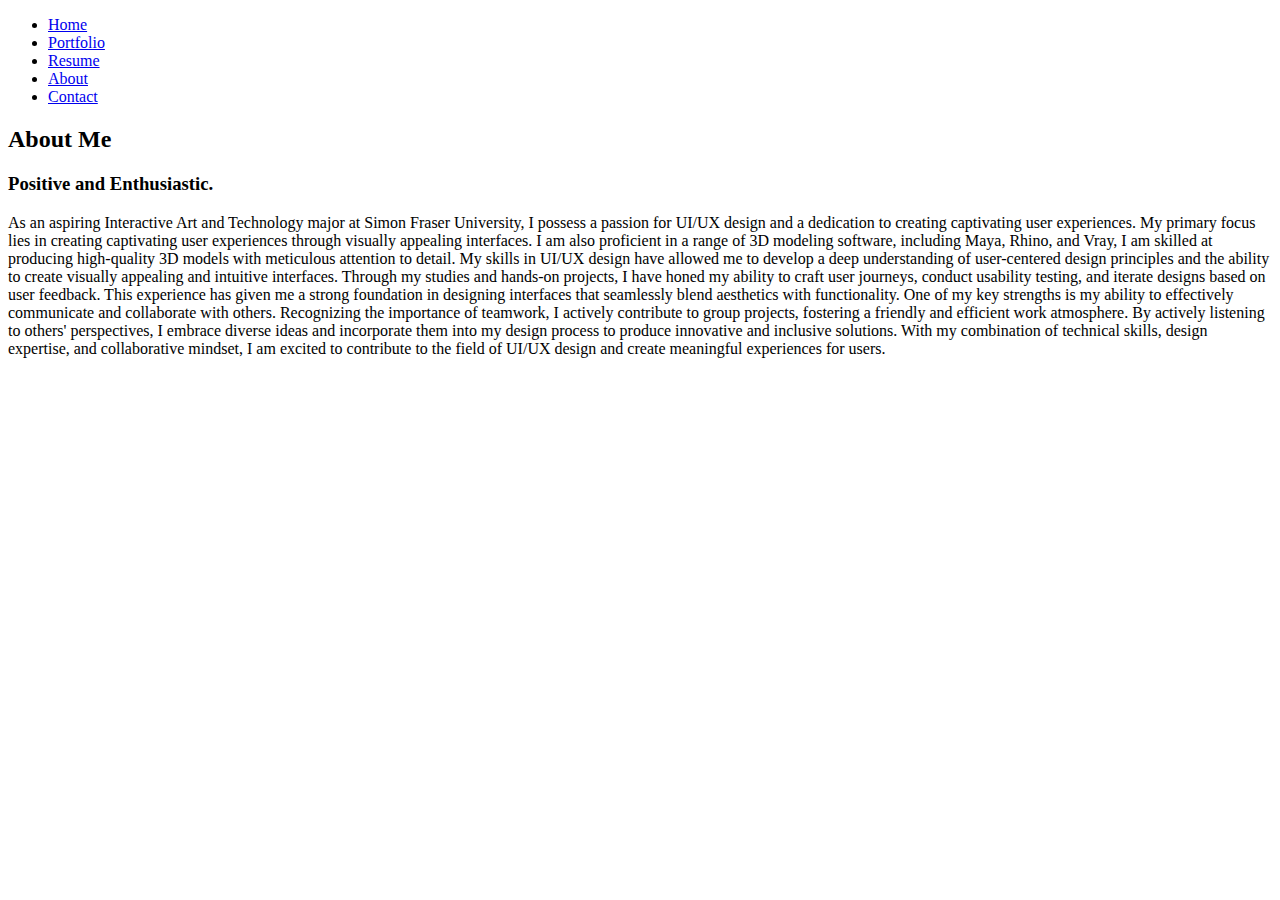
==== index.html @ 44acfde0 "font and color updated for styleguide" ====
<!DOCTYPE html>
<html lang="en">

<head>
    <meta charset="utf-8">
    <!-- Set the meta viewport tag Links to an external site. to ensure your page scales appropriately on mobile devices. -->
    <meta name="viewport" content="width=device-width, initial-scale=1.0">
    <title>Melody Ren Portfolio</title>
    <link rel="stylesheet" href="css/normalize.css">
    <link href="css/main.css" rel="stylesheet">
    <link href="css/styleGuide.css" rel="stylesheet">
    <link href="css/font.css" rel="stylesheet">
</head>

<body>

    <div class="header">
        <nav class="navbar">
            <div class="navbar-main">
                <!-- <div class="navbar-logo">
                    <a href="home.html" class="logo"><img src="../images/logo.png" alt="Logo"></a>
                </div> -->
            </div>
            <div class="menu">
                <ul class="nav-regular">
                    <li><a href="home.html" class="intextLink"><i class="intextLink"></i>Home</a></li>
                    <li><a href="#" class="intextLink"><i class="intextLink"></i>Portfolio</a>
                    </li>
                    <li><a href="#" class="intextLink"><i class="fas fa-building"></i>Resume</a>
                    </li>
                    <li><a href="#" class="intextLink"><i class="fas fa-building"></i>About</a>
                    </li>
                    <li><a href="#" class="intextLink"><i class="fas fa-building"></i>Contact</a>
                    </li>
                </ul>
            </div>
        </nav>
    </div>
    <section>
        <h2>About Me</h2>
        <h3>Positive and Enthusiastic.</h3>
        <p>As an aspiring Interactive Art and Technology major at Simon Fraser University, I possess a passion for UI/UX
            design and a dedication to creating captivating user experiences. My primary focus lies in creating
            captivating user experiences through visually appealing interfaces. I am also proficient in a range of 3D
            modeling software, including Maya, Rhino, and Vray, I am skilled at producing high-quality 3D models with
            meticulous attention to detail. My skills in UI/UX design have allowed me to develop a deep understanding of
            user-centered design principles and the ability to create visually appealing and intuitive interfaces.
            Through my studies and hands-on projects, I have honed my ability to craft user journeys, conduct usability
            testing, and iterate designs based on user feedback. This experience has given me a strong foundation in
            designing interfaces that seamlessly blend aesthetics with functionality. One of my key strengths is my
            ability to effectively communicate and collaborate with others. Recognizing the importance of teamwork, I
            actively contribute to group projects, fostering a friendly and efficient work atmosphere. By actively
            listening to others' perspectives, I embrace diverse ideas and incorporate them into my design process to
            produce innovative and inclusive solutions. With my combination of technical skills, design expertise, and
            collaborative mindset, I am excited to contribute to the field of UI/UX design and create meaningful
            experiences for users.</p>
    </section>
</body>

</html>
---- css/font.css ----
@font-face {
    font-family: Nato;
    src: url(../fonts/Noto_Sans_Cypro_Minoan/NotoSansCyproMinoan-Regular.ttf);
}

@font-face {
    font-family: Poppins;
    src: url(../fonts/Poppins/Poppins-Regular.ttf), url(../fonts/Poppins/Poppins-Black.ttf), url(../fonts/Poppins/Poppins-Light.ttf), url(../fonts/Poppins/Poppins-Medium.ttf);
}
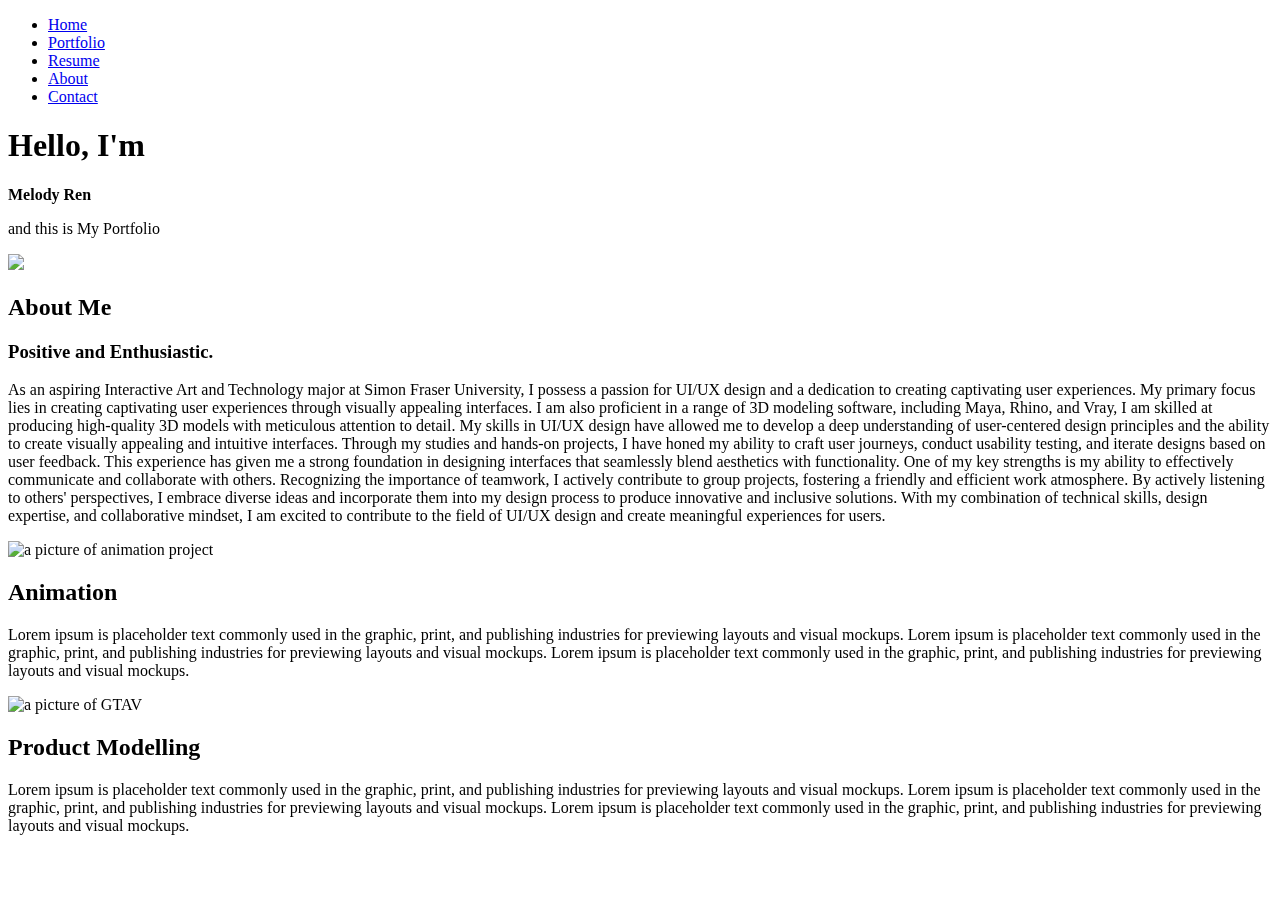
==== commit 9dafe8a6: "Index page filled with about me and project contents" ====
--- a/index.html
+++ b/index.html
@@ -7,9 +7,12 @@
     <meta name="viewport" content="width=device-width, initial-scale=1.0">
     <title>Melody Ren Portfolio</title>
     <link rel="stylesheet" href="css/normalize.css">
-    <link href="css/main.css" rel="stylesheet">
-    <link href="css/styleGuide.css" rel="stylesheet">
+    <link href="../IAT339-P3/css/main.css" rel="stylesheet">
     <link href="css/font.css" rel="stylesheet">
+    <script src="script.js"></script>
+    <!-- <script src="scriptheader.js"></script> -->
+    <link href="https://unpkg.com/aos@2.3.1/dist/aos.css" rel="stylesheet">
+    <script src="https://unpkg.com/aos@2.3.1/dist/aos.js"></script>
 </head>
 
 <body>
@@ -36,25 +39,148 @@
             </div>
         </nav>
     </div>
-    <section>
-        <h2>About Me</h2>
-        <h3>Positive and Enthusiastic.</h3>
-        <p>As an aspiring Interactive Art and Technology major at Simon Fraser University, I possess a passion for UI/UX
-            design and a dedication to creating captivating user experiences. My primary focus lies in creating
-            captivating user experiences through visually appealing interfaces. I am also proficient in a range of 3D
-            modeling software, including Maya, Rhino, and Vray, I am skilled at producing high-quality 3D models with
-            meticulous attention to detail. My skills in UI/UX design have allowed me to develop a deep understanding of
-            user-centered design principles and the ability to create visually appealing and intuitive interfaces.
-            Through my studies and hands-on projects, I have honed my ability to craft user journeys, conduct usability
-            testing, and iterate designs based on user feedback. This experience has given me a strong foundation in
-            designing interfaces that seamlessly blend aesthetics with functionality. One of my key strengths is my
-            ability to effectively communicate and collaborate with others. Recognizing the importance of teamwork, I
-            actively contribute to group projects, fostering a friendly and efficient work atmosphere. By actively
-            listening to others' perspectives, I embrace diverse ideas and incorporate them into my design process to
-            produce innovative and inclusive solutions. With my combination of technical skills, design expertise, and
-            collaborative mindset, I am excited to contribute to the field of UI/UX design and create meaningful
-            experiences for users.</p>
+
+
+    <section class="banner">
+        <div class="banner-video" data-aos="fade-up" data-aos-delay="50" data-aos-duration="600"
+            data-aos-easing="ease-in-out">
+            <div class="header-overlay">
+                <h1 class="header-text">Hello, I'm </h1>
+                <strong class="header-text-strong">Melody&nbsp;Ren</strong>
+                <p>and this is My Portfolio</p>
+
+            </div>
+            <img src="../IAT339-P3/images/cover.jpg">
+        </div>
+
     </section>
+
+
+    <main>
+
+        <div class="intro">
+            <div class="bubble-container" data-aos="fade-up" data-aos-delay="50" data-aos-duration="1000"
+                data-aos-easing="ease-in-out">
+                <div class="bubble bubble-1"></div>
+                <div class="bubble bubble-2"></div>
+                <div class="bubble bubble-3"></div>
+                <div class="bubble bubble-4"></div>
+                <div class="bubble bubble-5"></div>
+                <div class="bubble bubble-6"></div>
+                <div class="bubble bubble-7"></div>
+                <div class="bubble bubble-8"></div>
+                <div class="bubble bubble-9"></div>
+                <div class="bubble bubble-10"></div>
+            </div>
+            <h2 data-aos="fade-up" data-aos-delay="50" data-aos-duration="1000" data-aos-easing="ease-in-out">About
+                Me</h2>
+            <h3 data-aos="fade-up" data-aos-delay="200" data-aos-duration="1000" data-aos-easing="ease-in-out">Positive and Enthusiastic.</h3>
+            <p data-aos="fade-up" data-aos-delay="500" data-aos-duration="1000" data-aos-easing="ease-in-out">
+                As an aspiring Interactive Art and Technology major at Simon Fraser University, I possess a passion for
+                UI/UX design and a dedication to creating captivating user experiences. My primary focus lies in
+                creating captivating user experiences through visually appealing interfaces. I am also proficient in a
+                range of 3D modeling software, including Maya, Rhino, and Vray, I am skilled at producing high-quality
+                3D models with meticulous attention to detail.
+
+                My skills in UI/UX design have allowed me to develop a deep understanding of user-centered design
+                principles and the ability to create visually appealing and intuitive interfaces. Through my studies and
+                hands-on projects, I have honed my ability to craft user journeys, conduct usability testing, and
+                iterate designs based on user feedback. This experience has given me a strong foundation in designing
+                interfaces that seamlessly blend aesthetics with functionality.
+
+                One of my key strengths is my ability to effectively communicate and collaborate with others.
+                Recognizing the importance of teamwork, I actively contribute to group projects, fostering a friendly
+                and efficient work atmosphere. By actively listening to others' perspectives, I embrace diverse ideas
+                and incorporate them into my design process to produce innovative and inclusive solutions. With my
+                combination of technical skills, design expertise, and collaborative mindset, I am excited to contribute
+                to the field of UI/UX design and create meaningful experiences for users.
+            </p>
+        </div>
+
+
+        <div>
+            <div class="line"></div>
+            <section>
+                <div class="zigzag-section">
+                    <div class="zigzag-image">
+                        <div data-aos="fade-up-right" data-aos-delay="50" data-aos-duration="1000"
+                            data-aos-easing="ease-in-out">
+                            <img src="../IAT339-P3/images/343Cover.png" alt="a picture of animation project">
+                        </div>
+                    </div>
+                    <div class="zigzag-text">
+                        <div class="zigzag-text-header">
+                            <div data-aos="fade-up-left" data-aos-delay="50" data-aos-duration="1000"
+                                data-aos-easing="ease-in-out">
+                                <div class="bubble-container">
+                                    <div class="bubble bubble-1"></div>
+                                    <div class="bubble bubble-2"></div>
+                                    <div class="bubble bubble-3"></div>
+                                    <div class="bubble bubble-4"></div>
+                                    <div class="bubble bubble-5"></div>
+                                    <div class="bubble bubble-6"></div>
+                                    <div class="bubble bubble-7"></div>
+                                    <div class="bubble bubble-8"></div>
+                                    <div class="bubble bubble-9"></div>
+                                    <div class="bubble bubble-10"></div>
+                                </div>
+                                <h2>Animation</h2>
+                                <div>
+                                    <p> Lorem ipsum is placeholder text commonly used in the graphic, print, and
+                                        publishing industries for previewing layouts and visual mockups.
+                                        Lorem ipsum is placeholder text commonly used in the graphic, print, and
+                                        publishing industries for previewing layouts and visual mockups.
+                                        Lorem ipsum is placeholder text commonly used in the graphic, print, and
+                                        publishing industries for previewing layouts and visual mockups.</p>
+                                </div>
+                            </div>
+                        </div>
+                    </div>
+                </div>
+
+
+                <div class="zigzag-section">
+                    <div class="zigzag-image2">
+                        <div data-aos="fade-up-left" data-aos-delay="50" data-aos-duration="1000"
+                            data-aos-easing="ease-in-out">
+                            <img src="../IAT339-P3/images/Pavilion.png" alt="a picture of GTAV">
+                        </div>
+                    </div>
+                    <div class="zigzag-text2">
+                        <div data-aos="fade-up-right" data-aos-delay="50" data-aos-duration="1000"
+                            data-aos-easing="ease-in-out">
+                            <div class="bubble-container">
+                                <div class="bubble2 bubble-1"></div>
+                                <div class="bubble2 bubble-2"></div>
+                                <div class="bubble2 bubble-3"></div>
+                                <div class="bubble2 bubble-4"></div>
+                                <div class="bubble2 bubble-5"></div>
+                                <div class="bubble2 bubble-6"></div>
+                                <div class="bubble2 bubble-7"></div>
+                                <div class="bubble2 bubble-8"></div>
+                                <div class="bubble2 bubble-9"></div>
+                                <div class="bubble2 bubble-10"></div>
+                            </div>
+                            <h2>Product Modelling</h2>
+                            <p> Lorem ipsum is placeholder text commonly used in the graphic, print, and publishing
+                                industries for previewing layouts and visual mockups.
+                                Lorem ipsum is placeholder text commonly used in the graphic, print, and publishing
+                                industries for previewing layouts and visual mockups.
+                                Lorem ipsum is placeholder text commonly used in the graphic, print, and publishing
+                                industries for previewing layouts and visual mockups.
+                            </p>
+                        </div>
+                    </div>
+                </div>
+            </section>
+        </div>
+    </main>
+
+
+    <script src="https://unpkg.com/aos@2.3.1/dist/aos.js"></script>
+    <script>
+        AOS.init();
+    </script>
 </body>
 
 </html>--- a/css/font.css
+++ b/css/font.css
@@ -6,4 +6,9 @@
 @font-face {
     font-family: Poppins;
     src: url(../fonts/Poppins/Poppins-Regular.ttf), url(../fonts/Poppins/Poppins-Black.ttf), url(../fonts/Poppins/Poppins-Light.ttf), url(../fonts/Poppins/Poppins-Medium.ttf);
+}
+
+@font-face {
+    font-family: PoppinsBlack;
+    src: url(../fonts/Poppins/Poppins-Black.ttf);
 }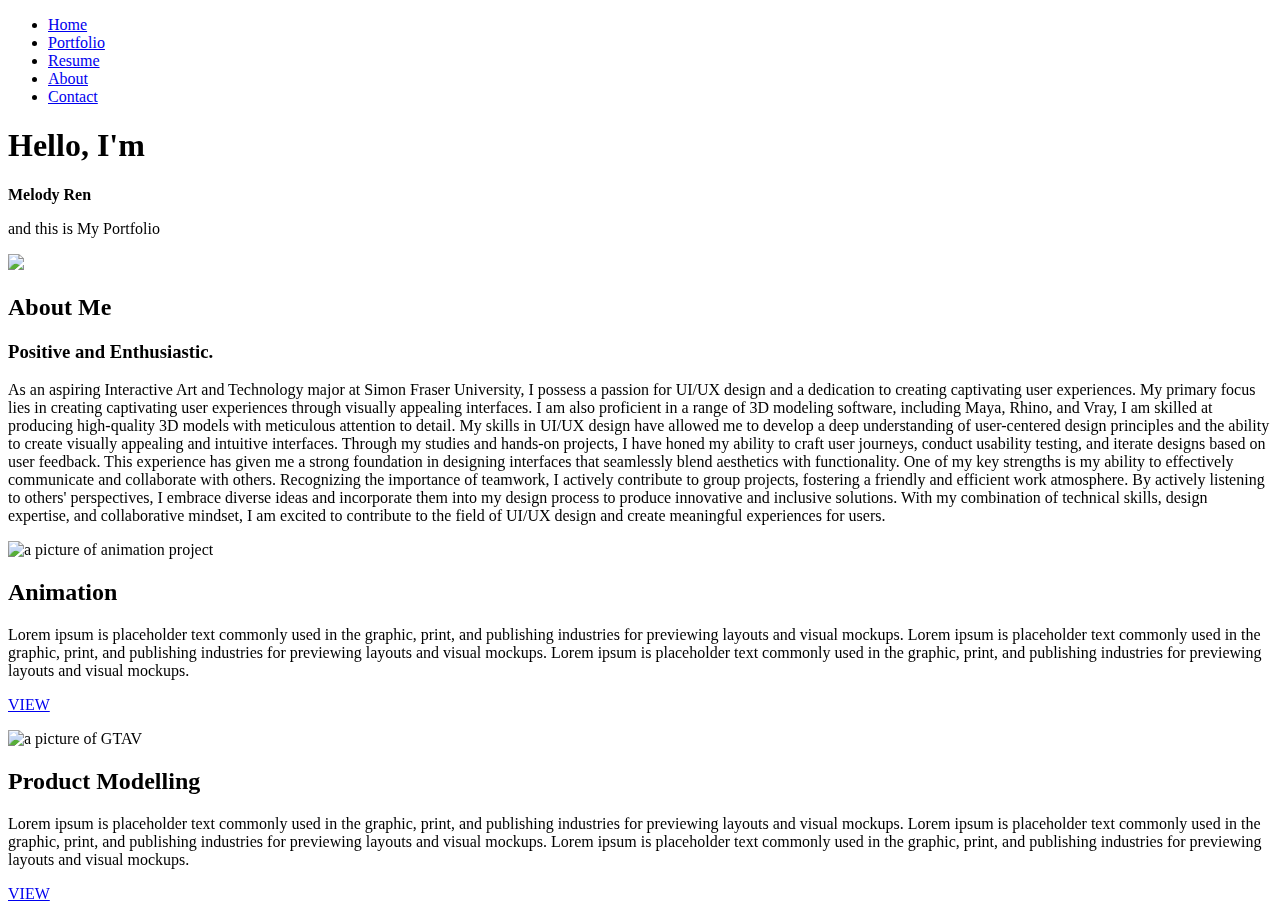
==== commit f06a76b2: "index page filled with animation and buttons" ====
--- a/index.html
+++ b/index.html
@@ -133,6 +133,7 @@
                                         Lorem ipsum is placeholder text commonly used in the graphic, print, and
                                         publishing industries for previewing layouts and visual mockups.</p>
                                 </div>
+                                <a href="../IAT339-P3/pages/ModellingMaya.html" class="bubble-btn"><P>VIEW</P></a>
                             </div>
                         </div>
                     </div>
@@ -169,6 +170,7 @@
                                 Lorem ipsum is placeholder text commonly used in the graphic, print, and publishing
                                 industries for previewing layouts and visual mockups.
                             </p>
+                            <a href="../IAT339-P3/pages/Pavillion.html" class="bubble-btn"><P>VIEW</P></a>
                         </div>
                     </div>
                 </div>
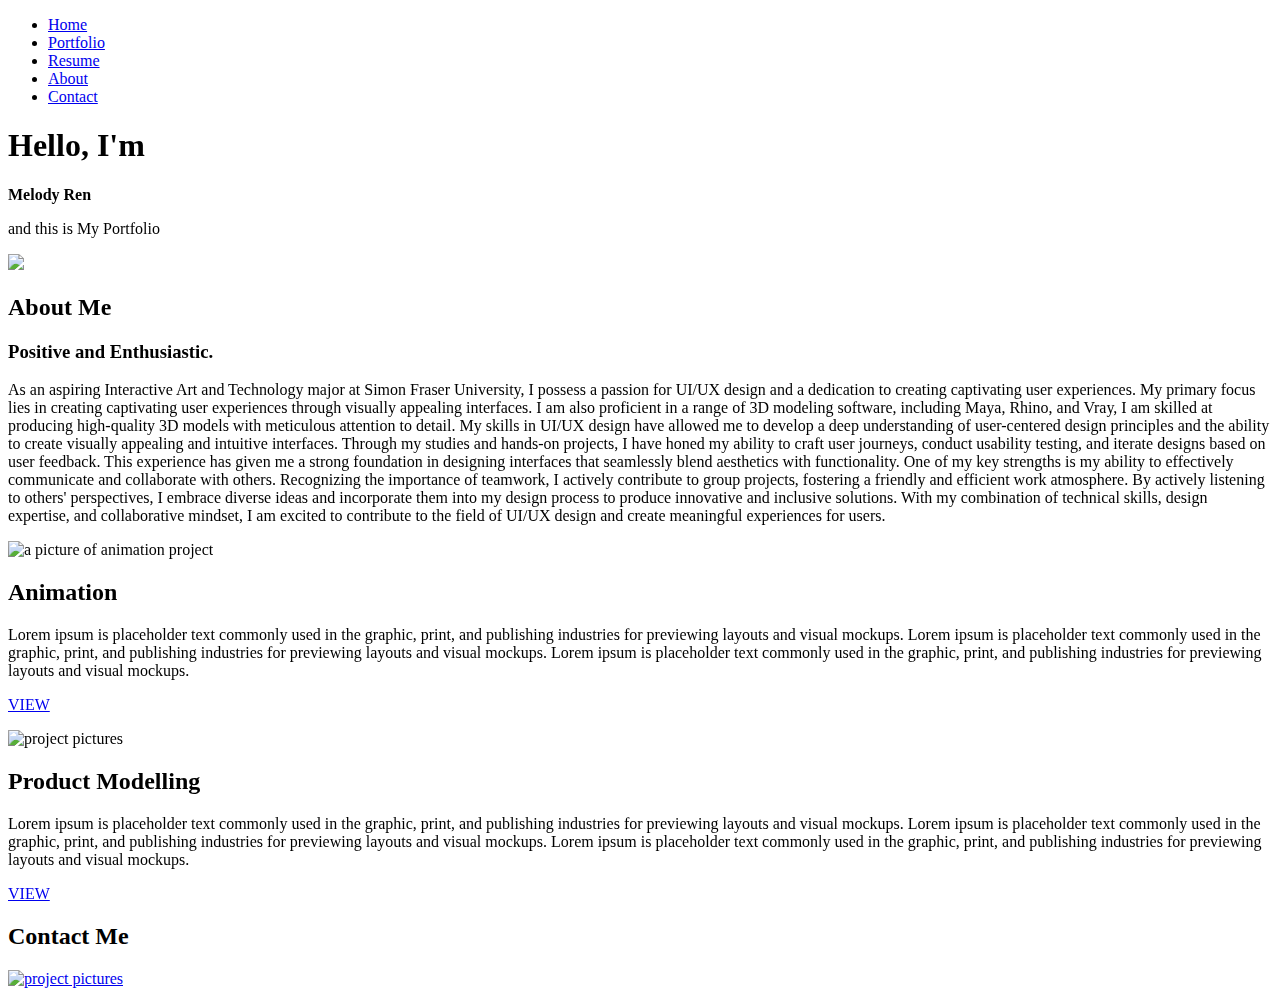
==== commit 02a1d211: "contact me section added" ====
--- a/index.html
+++ b/index.html
@@ -9,6 +9,7 @@
     <link rel="stylesheet" href="css/normalize.css">
     <link href="../IAT339-P3/css/main.css" rel="stylesheet">
     <link href="css/font.css" rel="stylesheet">
+    <link href="../IAT339-P3/css/homepage.css" rel="stylesheet">
     <script src="script.js"></script>
     <!-- <script src="scriptheader.js"></script> -->
     <link href="https://unpkg.com/aos@2.3.1/dist/aos.css" rel="stylesheet">
@@ -57,6 +58,46 @@
 
 
     <main>
+        <!-- 
+        <div class="portfolio">
+            <div class="project1">
+                <img src="../IAT339-P3/images/343 rendered oven with cat.png" alt="Project 1">
+                <div class="details">
+                    <h3>Project 1</h3>
+                    <p>This is a detailed explanation of Project 1.</p>
+                </div>
+            </div>
+            <div class="project2">
+                <img src="../IAT339-P3/images/Pavilion.png" alt="Project 2">
+                <div class="details">
+                    <h3>Project 2</h3>
+                    <p>This is a detailed explanation of Project 2.</p>
+                </div>
+            </div>
+            <div class="connect">
+                <img src="../IAT339-P3/images/Pavilion.png" alt="Project 2">
+                <div class="details">
+                    <h3>Project 2</h3>
+                    <p>This is a detailed explanation of Project 2.</p>
+                </div>
+            </div>
+            <div class="about">
+                <img src="../IAT339-P3/images/Pavilion.png" alt="Project 2">
+                <div class="details">
+                    <h3>Project 2</h3>
+                    <p>This is a detailed explanation of Project 2.</p>
+                </div>
+            </div>
+            <div class="middle">
+                <img src="../IAT339-P3/images/Pavilion.png" alt="Project 2">
+                <div class="details">
+                    <h3>Project 2</h3>
+                    <p>This is a detailed explanation of Project 2.</p>
+                </div>
+            </div>
+        </div> -->
+
+
 
         <div class="intro">
             <div class="bubble-container" data-aos="fade-up" data-aos-delay="50" data-aos-duration="1000"
@@ -74,7 +115,8 @@
             </div>
             <h2 data-aos="fade-up" data-aos-delay="50" data-aos-duration="1000" data-aos-easing="ease-in-out">About
                 Me</h2>
-            <h3 data-aos="fade-up" data-aos-delay="200" data-aos-duration="1000" data-aos-easing="ease-in-out">Positive and Enthusiastic.</h3>
+            <h3 data-aos="fade-up" data-aos-delay="200" data-aos-duration="1000" data-aos-easing="ease-in-out">Positive
+                and Enthusiastic.</h3>
             <p data-aos="fade-up" data-aos-delay="500" data-aos-duration="1000" data-aos-easing="ease-in-out">
                 As an aspiring Interactive Art and Technology major at Simon Fraser University, I possess a passion for
                 UI/UX design and a dedication to creating captivating user experiences. My primary focus lies in
@@ -133,7 +175,9 @@
                                         Lorem ipsum is placeholder text commonly used in the graphic, print, and
                                         publishing industries for previewing layouts and visual mockups.</p>
                                 </div>
-                                <a href="../IAT339-P3/pages/ModellingMaya.html" class="bubble-btn"><P>VIEW</P></a>
+                                <a href="../IAT339-P3/pages/ModellingMaya.html" class="bubble-btn">
+                                    <P>VIEW</P>
+                                </a>
                             </div>
                         </div>
                     </div>
@@ -144,7 +188,7 @@
                     <div class="zigzag-image2">
                         <div data-aos="fade-up-left" data-aos-delay="50" data-aos-duration="1000"
                             data-aos-easing="ease-in-out">
-                            <img src="../IAT339-P3/images/Pavilion.png" alt="a picture of GTAV">
+                            <img src="../IAT339-P3/images/Pavilion.png" alt="project pictures">
                         </div>
                     </div>
                     <div class="zigzag-text2">
@@ -170,12 +214,24 @@
                                 Lorem ipsum is placeholder text commonly used in the graphic, print, and publishing
                                 industries for previewing layouts and visual mockups.
                             </p>
-                            <a href="../IAT339-P3/pages/Pavillion.html" class="bubble-btn"><P>VIEW</P></a>
+                            <a href="../IAT339-P3/pages/Pavillion.html" class="bubble-btn">
+                                <P>VIEW</P>
+                            </a>
                         </div>
                     </div>
                 </div>
             </section>
         </div>
+
+
+        <div class="contact">
+            <h2>Contact Me</h2>
+            <div>
+                <a href="https://www.linkedin.com/in/melody-r-656ab51b7/"><img src="../IAT339-P3/images/linkedin.png" alt="project pictures"></a>
+            </div>
+        </div>
+
+
     </main>
 
 
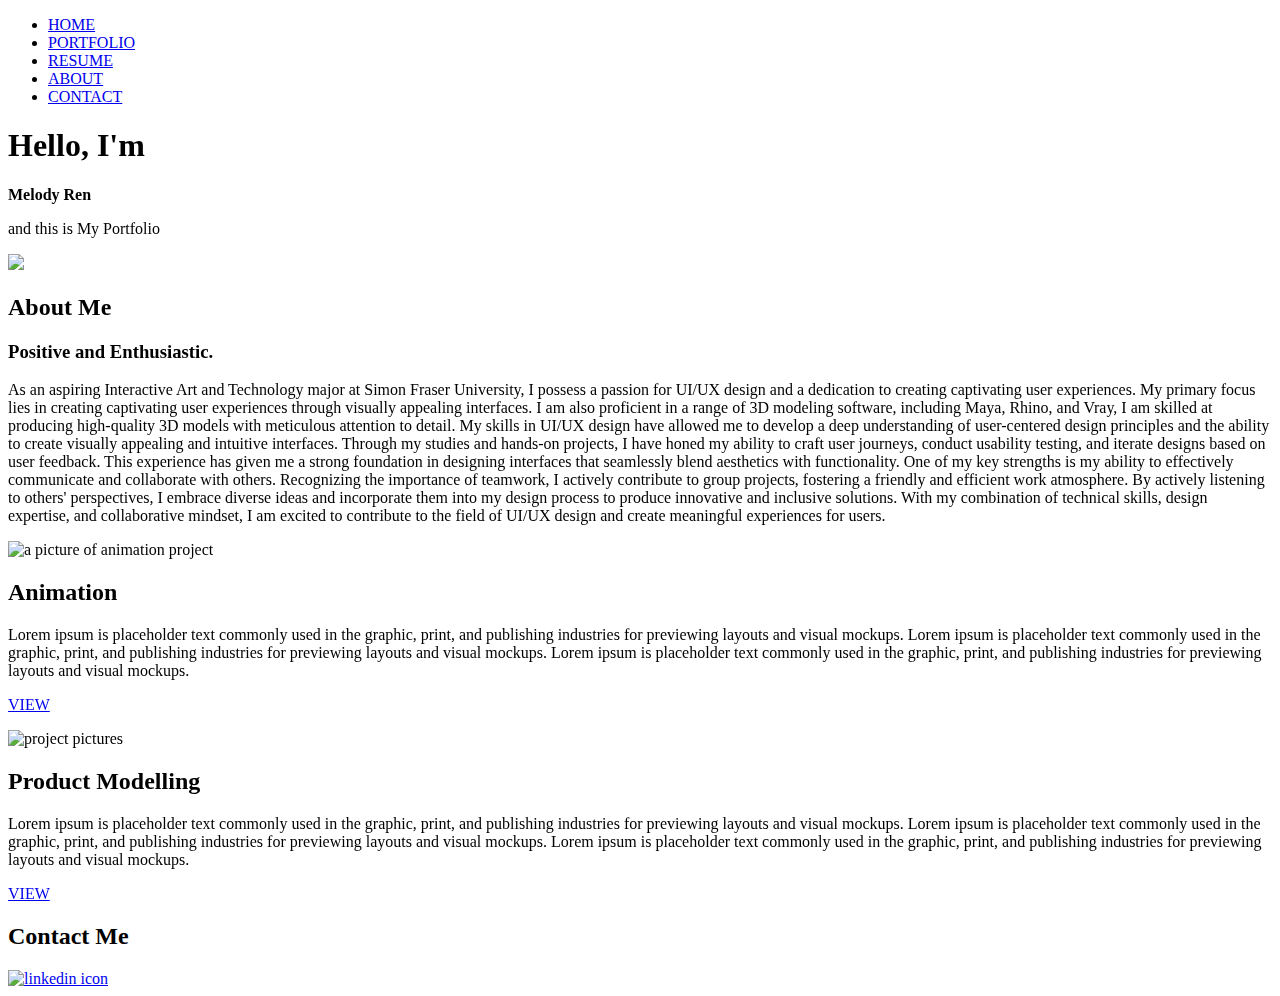
==== commit 4ea8306a: "modelling project page finished" ====
--- a/index.html
+++ b/index.html
@@ -27,14 +27,14 @@
             </div>
             <div class="menu">
                 <ul class="nav-regular">
-                    <li><a href="home.html" class="intextLink"><i class="intextLink"></i>Home</a></li>
-                    <li><a href="#" class="intextLink"><i class="intextLink"></i>Portfolio</a>
-                    </li>
-                    <li><a href="#" class="intextLink"><i class="fas fa-building"></i>Resume</a>
-                    </li>
-                    <li><a href="#" class="intextLink"><i class="fas fa-building"></i>About</a>
-                    </li>
-                    <li><a href="#" class="intextLink"><i class="fas fa-building"></i>Contact</a>
+                    <li><a href="home.html" class="intextLink"><i class="intextLink"></i>HOME</a></li>
+                    <li><a href="#" class="intextLink"><i class="intextLink"></i>PORTFOLIO</a>
+                    </li>
+                    <li><a href="#" class="intextLink"><i class="fas fa-building"></i>RESUME</a>
+                    </li>
+                    <li><a href="#" class="intextLink"><i class="fas fa-building"></i>ABOUT</a>
+                    </li>
+                    <li><a href="#" class="intextLink"><i class="fas fa-building"></i>CONTACT</a>
                     </li>
                 </ul>
             </div>
@@ -227,7 +227,7 @@
         <div class="contact">
             <h2>Contact Me</h2>
             <div>
-                <a href="https://www.linkedin.com/in/melody-r-656ab51b7/"><img src="../IAT339-P3/images/linkedin.png" alt="project pictures"></a>
+                <a href="https://www.linkedin.com/in/melody-r-656ab51b7/"><img src="../IAT339-P3/images/linkedin.png" alt="linkedin icon"></a>
             </div>
         </div>
 
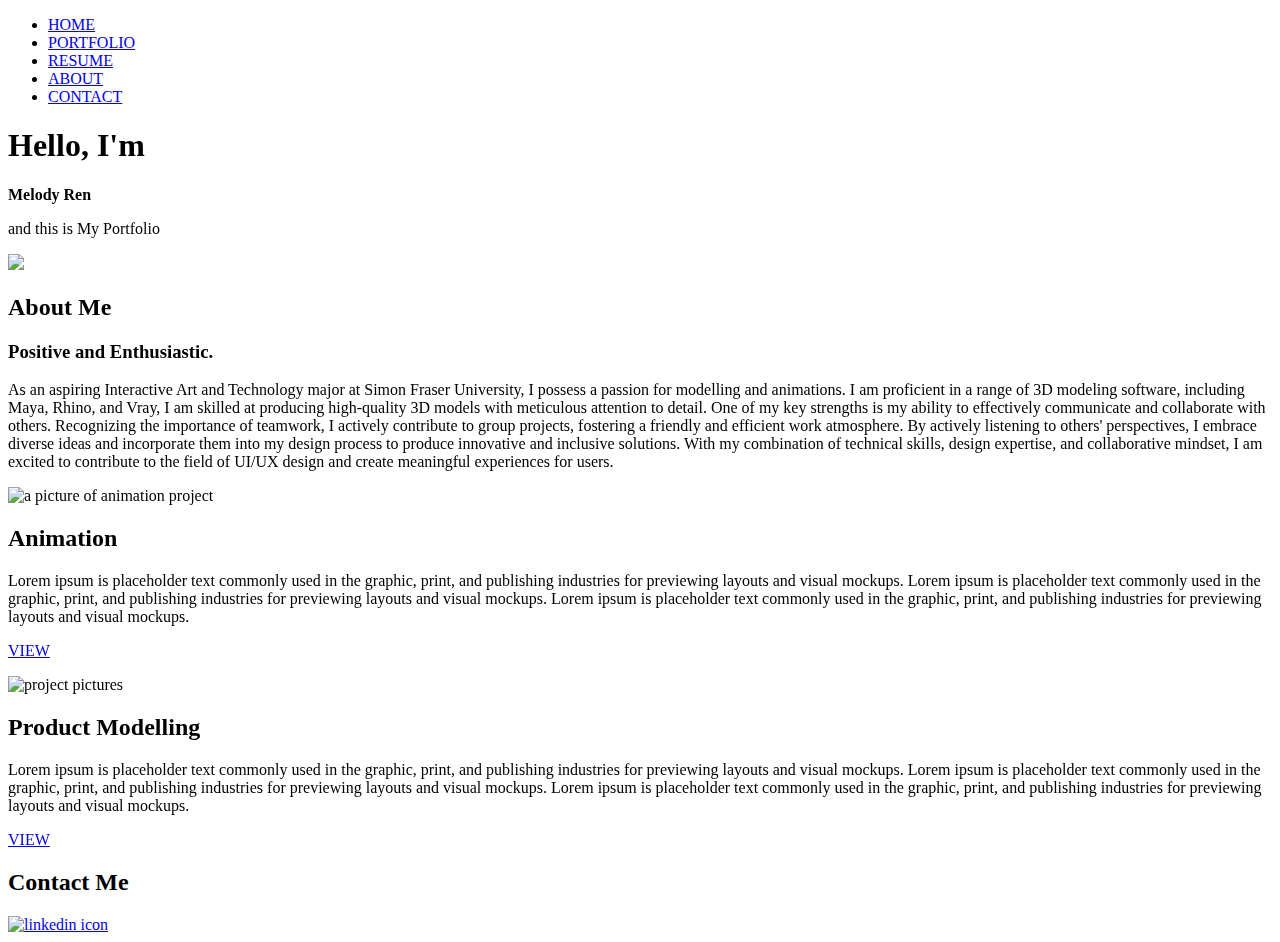
==== commit dbe7e4d2: "pavilion page finished" ====
--- a/index.html
+++ b/index.html
@@ -119,16 +119,9 @@
                 and Enthusiastic.</h3>
             <p data-aos="fade-up" data-aos-delay="500" data-aos-duration="1000" data-aos-easing="ease-in-out">
                 As an aspiring Interactive Art and Technology major at Simon Fraser University, I possess a passion for
-                UI/UX design and a dedication to creating captivating user experiences. My primary focus lies in
-                creating captivating user experiences through visually appealing interfaces. I am also proficient in a
-                range of 3D modeling software, including Maya, Rhino, and Vray, I am skilled at producing high-quality
+                modelling and animations. I am proficient in a range of 3D modeling software, including Maya, Rhino, and
+                Vray, I am skilled at producing high-quality
                 3D models with meticulous attention to detail.
-
-                My skills in UI/UX design have allowed me to develop a deep understanding of user-centered design
-                principles and the ability to create visually appealing and intuitive interfaces. Through my studies and
-                hands-on projects, I have honed my ability to craft user journeys, conduct usability testing, and
-                iterate designs based on user feedback. This experience has given me a strong foundation in designing
-                interfaces that seamlessly blend aesthetics with functionality.
 
                 One of my key strengths is my ability to effectively communicate and collaborate with others.
                 Recognizing the importance of teamwork, I actively contribute to group projects, fostering a friendly
@@ -227,7 +220,8 @@
         <div class="contact">
             <h2>Contact Me</h2>
             <div>
-                <a href="https://www.linkedin.com/in/melody-r-656ab51b7/"><img src="../IAT339-P3/images/linkedin.png" alt="linkedin icon"></a>
+                <a href="https://www.linkedin.com/in/melody-r-656ab51b7/"><img src="../IAT339-P3/images/linkedin.png"
+                        alt="linkedin icon"></a>
             </div>
         </div>
 
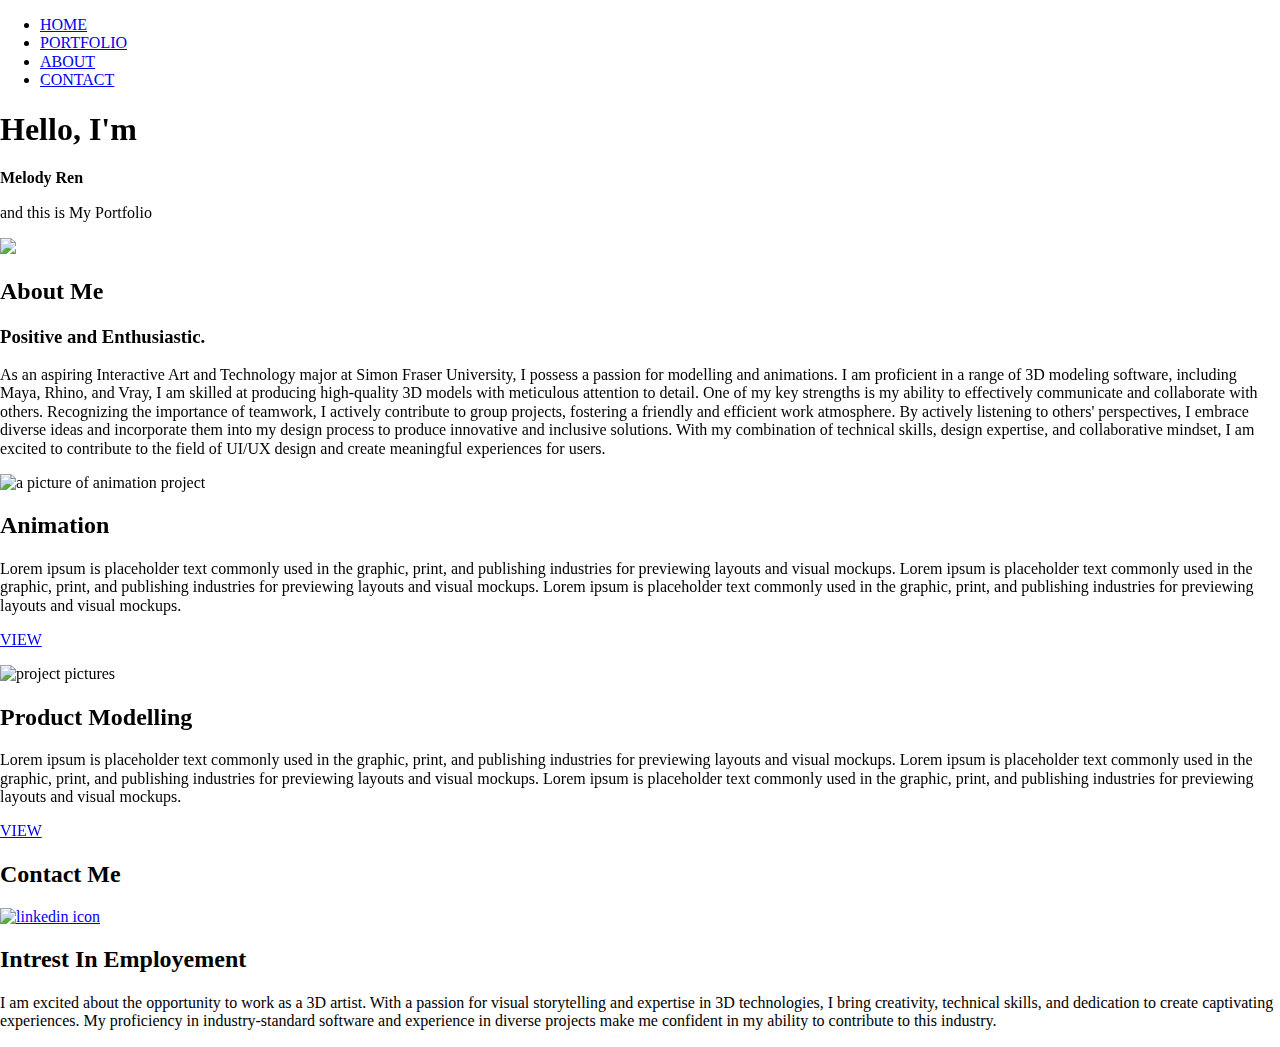
==== commit 0324ffbe: "main page responsiveness created" ====
--- a/index.html
+++ b/index.html
@@ -20,17 +20,10 @@
 
     <div class="header">
         <nav class="navbar">
-            <div class="navbar-main">
-                <!-- <div class="navbar-logo">
-                    <a href="home.html" class="logo"><img src="../images/logo.png" alt="Logo"></a>
-                </div> -->
-            </div>
             <div class="menu">
                 <ul class="nav-regular">
                     <li><a href="home.html" class="intextLink"><i class="intextLink"></i>HOME</a></li>
                     <li><a href="#" class="intextLink"><i class="intextLink"></i>PORTFOLIO</a>
-                    </li>
-                    <li><a href="#" class="intextLink"><i class="fas fa-building"></i>RESUME</a>
                     </li>
                     <li><a href="#" class="intextLink"><i class="fas fa-building"></i>ABOUT</a>
                     </li>
@@ -199,7 +192,7 @@
                                 <div class="bubble2 bubble-9"></div>
                                 <div class="bubble2 bubble-10"></div>
                             </div>
-                            <h2>Product Modelling</h2>
+                            <h2>Product&nbsp;Modelling</h2>
                             <p> Lorem ipsum is placeholder text commonly used in the graphic, print, and publishing
                                 industries for previewing layouts and visual mockups.
                                 Lorem ipsum is placeholder text commonly used in the graphic, print, and publishing
@@ -225,6 +218,17 @@
             </div>
         </div>
 
+        <div class="contact">
+            <h2>Intrest In Employement</h2>
+            <div>
+                <p>I am excited about the opportunity to work as a 3D artist. With a passion for
+                    visual storytelling and expertise in 3D technologies, I bring creativity, technical skills, and
+                    dedication to create captivating experiences. My proficiency in industry-standard software and
+                    experience in diverse projects make me confident in my ability to contribute to this industry.
+                </p>
+            </div>
+        </div>
+
 
     </main>
 
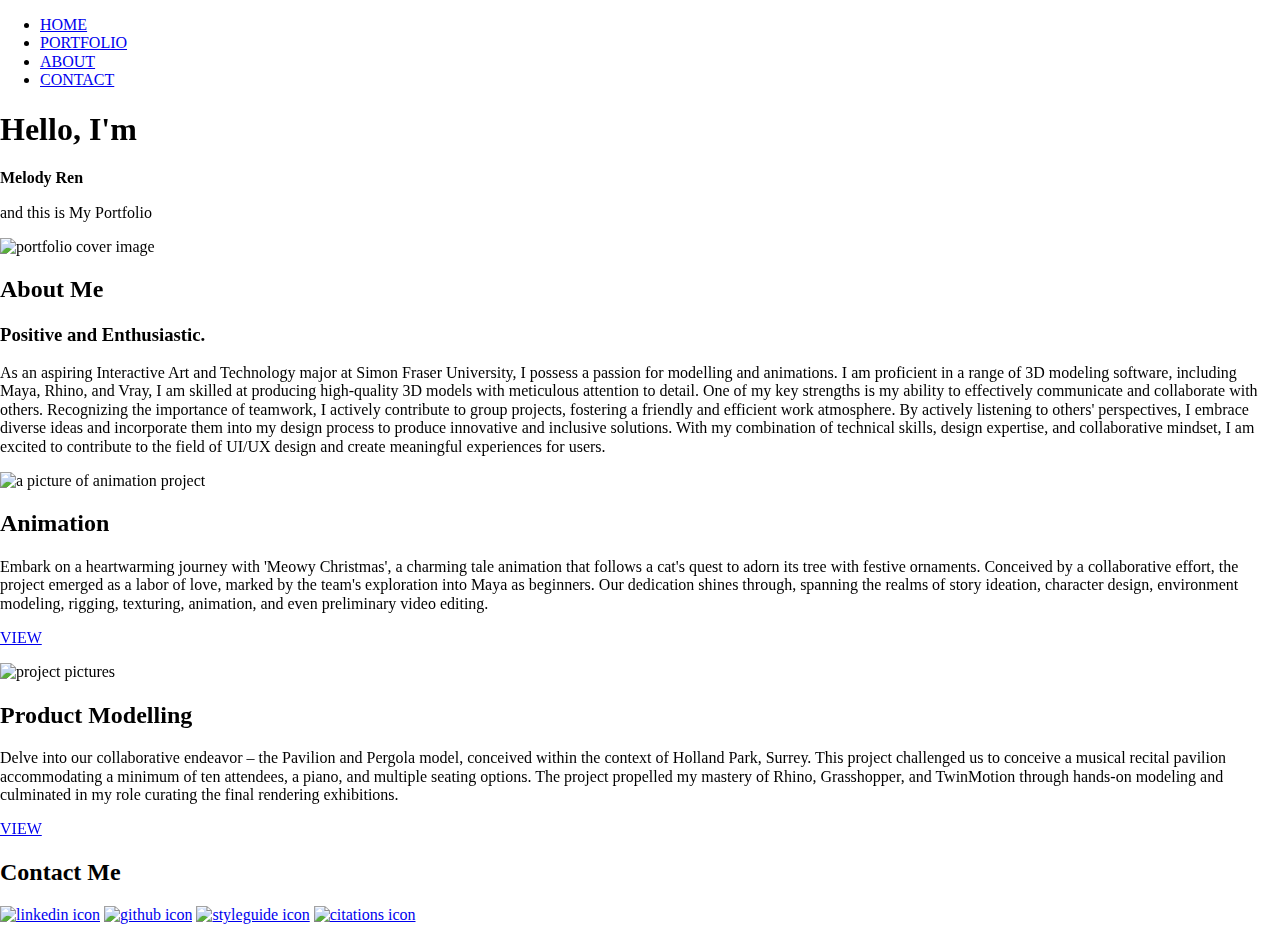
==== commit f7212c98: "11" ====
--- a/index.html
+++ b/index.html
@@ -3,7 +3,6 @@
 
 <head>
     <meta charset="utf-8">
-    <!-- Set the meta viewport tag Links to an external site. to ensure your page scales appropriately on mobile devices. -->
     <meta name="viewport" content="width=device-width, initial-scale=1.0">
     <title>Melody Ren Portfolio</title>
     <link rel="stylesheet" href="css/normalize.css">
@@ -17,17 +16,19 @@
 </head>
 
 <body>
-
     <div class="header">
         <nav class="navbar">
             <div class="menu">
                 <ul class="nav-regular">
-                    <li><a href="home.html" class="intextLink"><i class="intextLink"></i>HOME</a></li>
-                    <li><a href="#" class="intextLink"><i class="intextLink"></i>PORTFOLIO</a>
+                    <li><a href="../IAT339-P3/index.html" class="intextLink"><i class="intextLink"></i>HOME</a></li>
+                    <li><a href="../IAT339-P3/index.html#portfolio" class="intextLink"><i
+                                class="intextLink"></i>PORTFOLIO</a>
                     </li>
-                    <li><a href="#" class="intextLink"><i class="fas fa-building"></i>ABOUT</a>
+                    <li><a href="../IAT339-P3/index.html#about" class="intextLink"><i
+                                class="fas fa-building"></i>ABOUT</a>
                     </li>
-                    <li><a href="#" class="intextLink"><i class="fas fa-building"></i>CONTACT</a>
+                    <li><a href="../IAT339-P3/index.html#contact" class="intextLink"><i
+                                class="fas fa-building"></i>CONTACT</a>
                     </li>
                 </ul>
             </div>
@@ -44,55 +45,14 @@
                 <p>and this is My Portfolio</p>
 
             </div>
-            <img src="../IAT339-P3/images/cover.jpg">
+            <img src="../IAT339-P3/images/cover.jpg" alt="portfolio cover image">
         </div>
 
     </section>
 
 
     <main>
-        <!-- 
-        <div class="portfolio">
-            <div class="project1">
-                <img src="../IAT339-P3/images/343 rendered oven with cat.png" alt="Project 1">
-                <div class="details">
-                    <h3>Project 1</h3>
-                    <p>This is a detailed explanation of Project 1.</p>
-                </div>
-            </div>
-            <div class="project2">
-                <img src="../IAT339-P3/images/Pavilion.png" alt="Project 2">
-                <div class="details">
-                    <h3>Project 2</h3>
-                    <p>This is a detailed explanation of Project 2.</p>
-                </div>
-            </div>
-            <div class="connect">
-                <img src="../IAT339-P3/images/Pavilion.png" alt="Project 2">
-                <div class="details">
-                    <h3>Project 2</h3>
-                    <p>This is a detailed explanation of Project 2.</p>
-                </div>
-            </div>
-            <div class="about">
-                <img src="../IAT339-P3/images/Pavilion.png" alt="Project 2">
-                <div class="details">
-                    <h3>Project 2</h3>
-                    <p>This is a detailed explanation of Project 2.</p>
-                </div>
-            </div>
-            <div class="middle">
-                <img src="../IAT339-P3/images/Pavilion.png" alt="Project 2">
-                <div class="details">
-                    <h3>Project 2</h3>
-                    <p>This is a detailed explanation of Project 2.</p>
-                </div>
-            </div>
-        </div> -->
-
-
-
-        <div class="intro">
+        <div class="intro" id="about">
             <div class="bubble-container" data-aos="fade-up" data-aos-delay="50" data-aos-duration="1000"
                 data-aos-easing="ease-in-out">
                 <div class="bubble bubble-1"></div>
@@ -126,8 +86,7 @@
         </div>
 
 
-        <div>
-            <div class="line"></div>
+        <div id="portfolio">
             <section>
                 <div class="zigzag-section">
                     <div class="zigzag-image">
@@ -154,12 +113,14 @@
                                 </div>
                                 <h2>Animation</h2>
                                 <div>
-                                    <p> Lorem ipsum is placeholder text commonly used in the graphic, print, and
-                                        publishing industries for previewing layouts and visual mockups.
-                                        Lorem ipsum is placeholder text commonly used in the graphic, print, and
-                                        publishing industries for previewing layouts and visual mockups.
-                                        Lorem ipsum is placeholder text commonly used in the graphic, print, and
-                                        publishing industries for previewing layouts and visual mockups.</p>
+                                    <p> Embark on a heartwarming journey with 'Meowy Christmas', a charming tale
+                                        animation that
+                                        follows a cat's quest to adorn its tree with festive ornaments. Conceived by a
+                                        collaborative effort, the project emerged as a labor of love, marked by the
+                                        team's
+                                        exploration into Maya as beginners. Our dedication shines through, spanning
+                                        the realms of story ideation, character design, environment modeling, rigging,
+                                        texturing, animation, and even preliminary video editing.</p>
                                 </div>
                                 <a href="../IAT339-P3/pages/ModellingMaya.html" class="bubble-btn">
                                     <P>VIEW</P>
@@ -193,12 +154,11 @@
                                 <div class="bubble2 bubble-10"></div>
                             </div>
                             <h2>Product&nbsp;Modelling</h2>
-                            <p> Lorem ipsum is placeholder text commonly used in the graphic, print, and publishing
-                                industries for previewing layouts and visual mockups.
-                                Lorem ipsum is placeholder text commonly used in the graphic, print, and publishing
-                                industries for previewing layouts and visual mockups.
-                                Lorem ipsum is placeholder text commonly used in the graphic, print, and publishing
-                                industries for previewing layouts and visual mockups.
+                            <p> Delve into our collaborative endeavor – the Pavilion and Pergola model, conceived within the
+                                context of Holland Park, Surrey. This project challenged us to conceive a musical
+                                recital pavilion accommodating a minimum of ten attendees, a piano, and multiple seating
+                                options. The project propelled my mastery of Rhino, Grasshopper, and TwinMotion through hands-on
+                                modeling and culminated in my role curating the final rendering exhibitions.
                             </p>
                             <a href="../IAT339-P3/pages/Pavillion.html" class="bubble-btn">
                                 <P>VIEW</P>
@@ -210,24 +170,20 @@
         </div>
 
 
-        <div class="contact">
+        <div class="contact" id="contact">
             <h2>Contact Me</h2>
-            <div>
+            <div class="contact-container">
                 <a href="https://www.linkedin.com/in/melody-r-656ab51b7/"><img src="../IAT339-P3/images/linkedin.png"
                         alt="linkedin icon"></a>
+                <a href="https://github.com/DT1N747/IAT339-P3"><img src="../IAT339-P3/images/github.png"
+                        alt="github icon"></a>
+                <a href="../IAT339-P3/styleguide.html"><img src="../IAT339-P3/images/styleguide.png"
+                        alt="styleguide icon"></a>
+                <a href="../IAT339-P3/styleguide.html#citations"><img src="../IAT339-P3/images/citation.png"
+                        alt="citations icon"></a>
             </div>
         </div>
 
-        <div class="contact">
-            <h2>Intrest In Employement</h2>
-            <div>
-                <p>I am excited about the opportunity to work as a 3D artist. With a passion for
-                    visual storytelling and expertise in 3D technologies, I bring creativity, technical skills, and
-                    dedication to create captivating experiences. My proficiency in industry-standard software and
-                    experience in diverse projects make me confident in my ability to contribute to this industry.
-                </p>
-            </div>
-        </div>
 
 
     </main>
